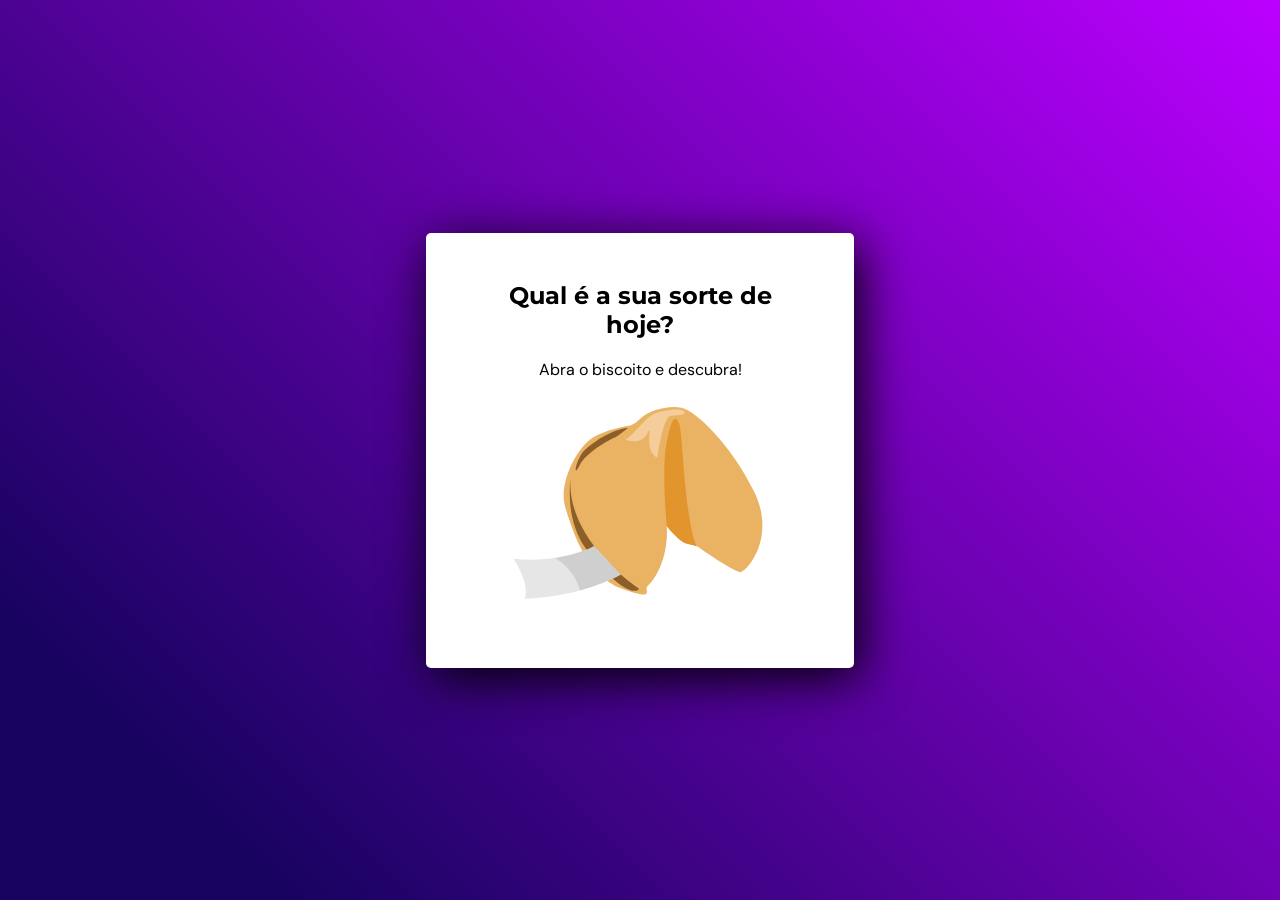
==== idex.html @ 04662195 "project init, screen 1 complete" ====
<!DOCTYPE html>
<html lang="pt-br">
<head>
  <meta charset="UTF-8">
  <meta name="viewport" content="width=device-width, initial-scale=1.0">
  <title>Fortune Cookie</title>
  <link rel="stylesheet" href="./style.css">
  <link rel="preconnect" href="https://fonts.googleapis.com">
  <link rel="preconnect" href="https://fonts.gstatic.com" crossorigin>
  <link href="https://fonts.googleapis.com/css2?family=DM+Sans:ital,opsz,wght@0,9..40,100..1000;1,9..40,100..1000&family=Dancing+Script:wght@400..700&family=Montserrat:ital,wght@0,100..900;1,100..900&display=swap" rel="stylesheet">
</head>
<body>
  <main>
    <div class="content">
      <h2>Qual é a sua sorte de hoje?</h2>
      <p>Abra o biscoito e descubra!</p>
      <button class="fortuneCookie"><img src="./assets/fortune-cookie.svg" alt=""></button>
    </div>
    <div class="content2 hide">
      <h2>Aqui está a sua sorte de hoje:</h2>
      <p>Se alguém está tão cansado que não possa te dar um sorriso, deixa-lhe o teu</p>
      <img src="./assets/opened-cookie.svg" alt="">
      <button>Abrir outro biscoito</button>
    </div>
  </main>
</body>
</html>
---- style.css ----
*{
  margin: 0;
  padding: 0;
  box-sizing: border-box;
}

:root{
  font-size: 62.5%;
  --bg-color-: linear-gradient(45deg, rgba(25,3,97,1) 14%, rgba(187,0,255,1) 100%);
  --white-color: #FFFFFF;
  --dark-blue-color: #34355B;
  --black-color: #000000;
  --orange-color: #FF9500;
}

body{
  font-size: 1.6rem;
  height: 100vh;
  background: var(--bg-color-);
  display: flex;
  align-items: center;
  text-align: center;
  justify-content: center;
}

.hide{
  display: none;
}

main{
  background: var(--white-color);
  padding: 4.8rem 6.4rem 6.4rem;
  border-radius: 0.5rem;
  box-shadow: .6rem 1rem 5rem ;
}

main h2{
  font-family: 'Montserrat', sans-serif;
}

main p{
  font-family: 'DM Sans';
}

.content{
  display: flex;
  flex-direction: column;
  gap: 2rem;
  max-width: 30rem;
}

.fortuneCookie{
  background: none;
  border: none;
}

@keyframes shake {
  0% { transform: translate(1px, 1px) rotate(0deg); }
  10% { transform: translate(-1px, -2px) rotate(-1deg); }
  20% { transform: translate(-3px, 0px) rotate(1deg); }
  30% { transform: translate(3px, 2px) rotate(0deg); }
  40% { transform: translate(1px, -1px) rotate(1deg); }
  50% { transform: translate(-1px, 2px) rotate(-1deg); }
  60% { transform: translate(-3px, 1px) rotate(0deg); }
  70% { transform: translate(3px, 1px) rotate(-1deg); }
  80% { transform: translate(-1px, -1px) rotate(1deg); }
  90% { transform: translate(1px, 2px) rotate(0deg); }
  100% { transform: translate(1px, -2px) rotate(-1deg); }
}

.fortuneCookie:hover{
  cursor: pointer;
  animation: shake 0.5s; /* Duração da animação */
  animation-iteration-count: infinite;
}
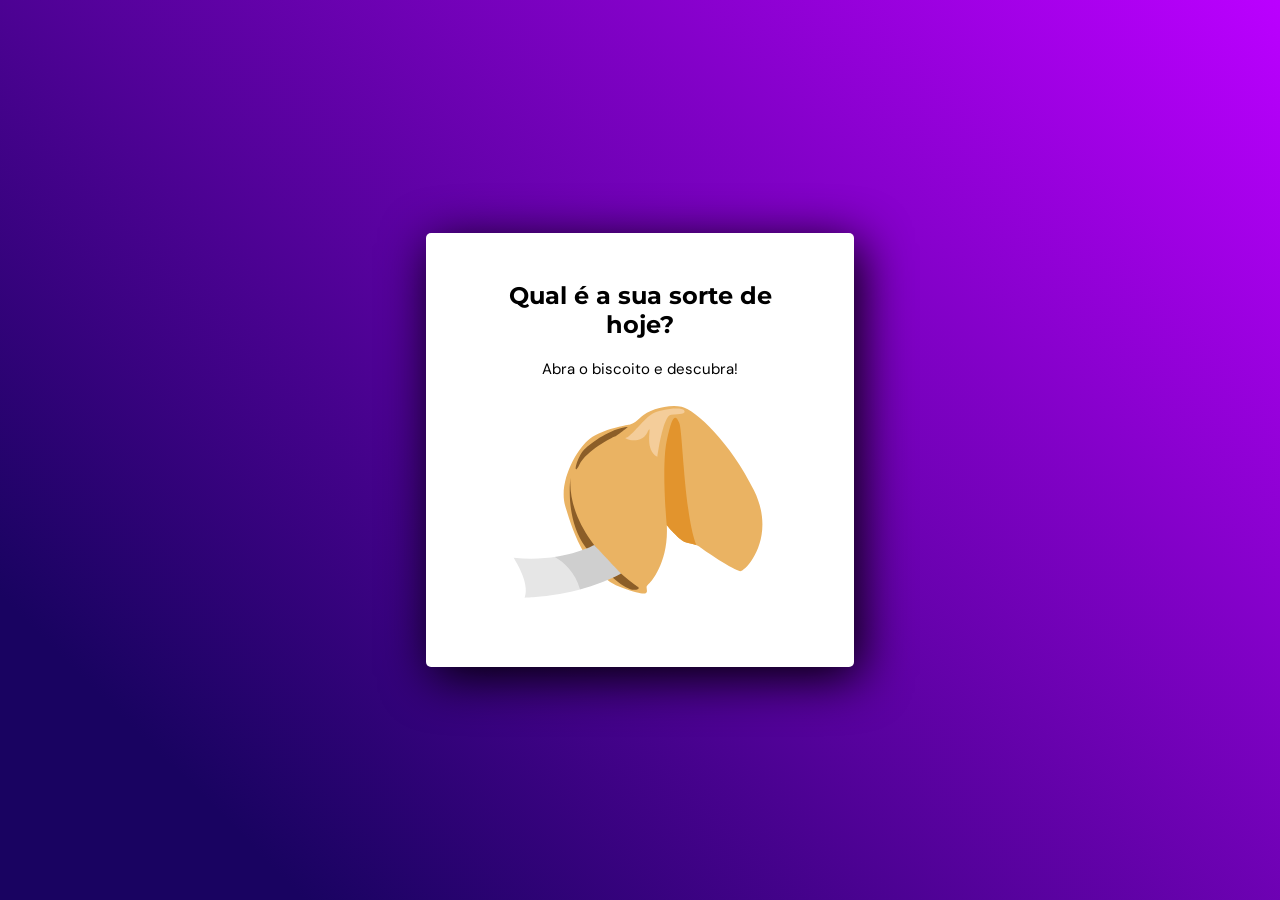
==== commit 5744e6b3: "screen2 complete" ====
--- a/idex.html
+++ b/idex.html
@@ -18,7 +18,9 @@
     </div>
     <div class="content2 hide">
       <h2>Aqui está a sua sorte de hoje:</h2>
-      <p>Se alguém está tão cansado que não possa te dar um sorriso, deixa-lhe o teu</p>
+      <div class="message">
+        <p>Se alguém está tão cansado que não possa te dar um sorriso, deixa-lhe o teu</p>
+      </div>
       <img src="./assets/opened-cookie.svg" alt="">
       <button>Abrir outro biscoito</button>
     </div>
--- a/style.css
+++ b/style.css
@@ -8,6 +8,7 @@
   font-size: 62.5%;
   --bg-color-: linear-gradient(45deg, rgba(25,3,97,1) 14%, rgba(187,0,255,1) 100%);
   --white-color: #FFFFFF;
+  --semi-white-color: #E4EDF1;
   --dark-blue-color: #34355B;
   --black-color: #000000;
   --orange-color: #FF9500;
@@ -23,7 +24,7 @@
   justify-content: center;
 }
 
-.hide{
+main .hide{
   display: none;
 }
 
@@ -31,18 +32,20 @@
   background: var(--white-color);
   padding: 4.8rem 6.4rem 6.4rem;
   border-radius: 0.5rem;
-  box-shadow: .6rem 1rem 5rem ;
+  box-shadow: .6rem 1rem 5rem;
 }
 
 main h2{
   font-family: 'Montserrat', sans-serif;
+  font-size: 2.4rem;
 }
 
 main p{
   font-family: 'DM Sans';
+  font-size: 1.5rem;
 }
 
-.content{
+.content, .content2{
   display: flex;
   flex-direction: column;
   gap: 2rem;
@@ -70,6 +73,40 @@
 
 .fortuneCookie:hover{
   cursor: pointer;
-  animation: shake 0.5s; /* Duração da animação */
+  animation: shake 0.5s;
   animation-iteration-count: infinite;
+}
+
+.content2{
+  text-align: center;
+  justify-content: center;
+  align-items: center;
+}
+
+.message{
+  background: var(--semi-white-color);
+  box-shadow: .1rem .1rem .4rem;
+}
+
+.message p{
+  font-size: 2.4rem;
+  font-family: 'Dancing Script';
+}
+
+.content2 button{
+  max-width: 19rem;
+  font-family: 'Montserrat', sans-serif;
+  font-size: 1.5rem;
+  font-weight: bold;
+  color: var(--white-color);
+  background: var(--orange-color);
+  border: none;
+  border-radius: .4rem;
+  padding: 1.6rem;
+  transition: 0.5s;
+}
+
+.content2 button:hover{
+  background-color: #c27100;
+  cursor: pointer;
 }
